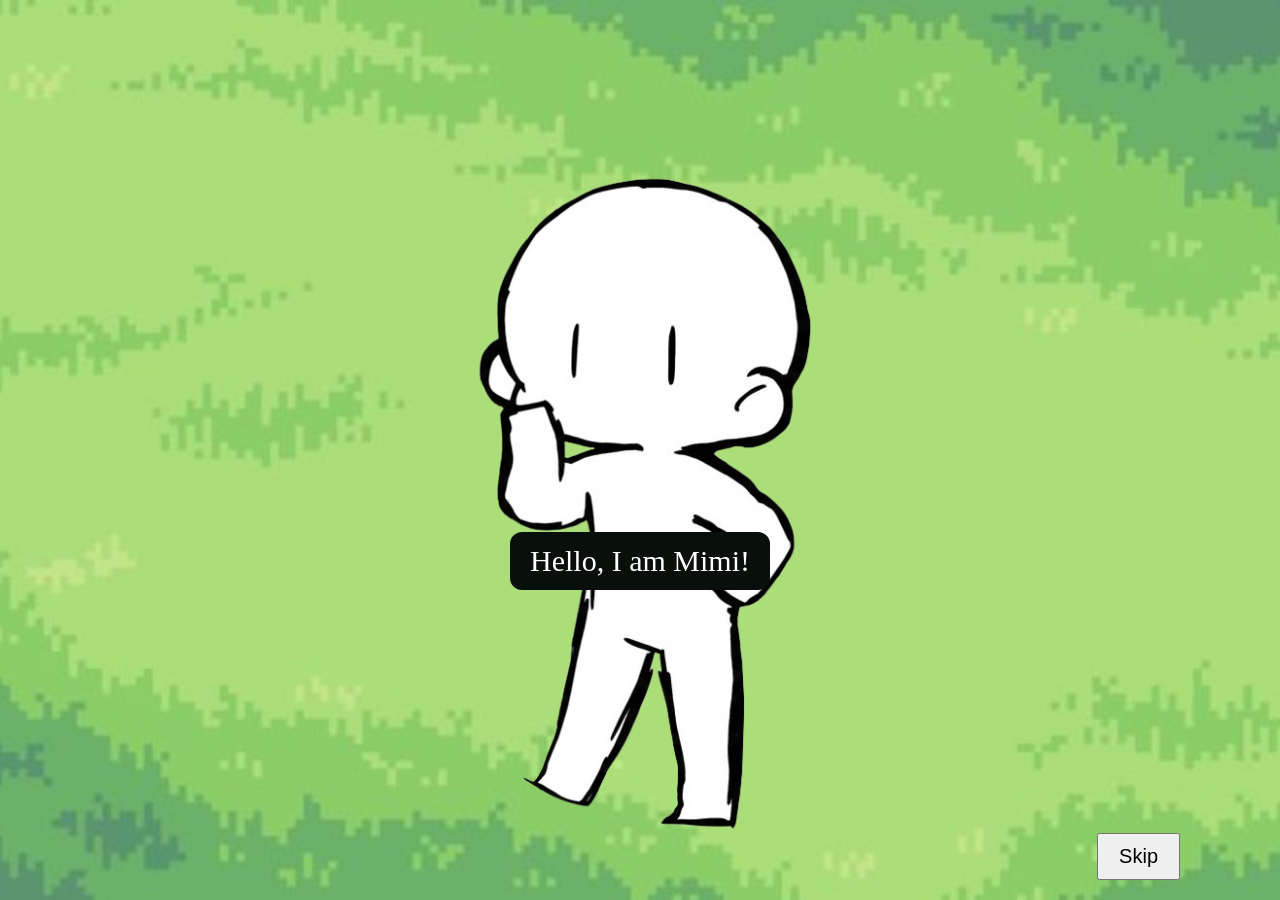
==== intro/index.html @ 48128db2 "renamed intro.html into intex.html" ====
<!DOCTYPE html>
<html lang="en">
<head>
  <meta charset="UTF-8">
  <meta name="viewport" content="width=device-width, initial-scale=1.0">
  <title>Mimi's World</title>
  <link rel="stylesheet" href="intro.css">
</head>

<body>

<audio id="bgMusic" src="../sounds/bg.mp3" loop autoplay></audio>

  <img id="background" src="bg.jpg" alt="Background">

  <img id="character" src="character1.png" alt="Character">

  <p id="dialogue">Hello, I am Mimi!</p>

  <div id="choices">

    <button id="skipBtn">Skip</button>
    <button class="choice-btn yes-btn" id="yesBtn">Yes</button>
    <button class="choice-btn no-btn" id="noBtn">No</button>

    <button id="okayBtn" style="display:none;">Okay</button>
    <button id="okBtn" style="display:none;">Ok</button>

    <button id="skipBtn">Skip</button>

  </div>

  <script src="intro.js"></script>

</body>
</html>
---- intro/intro.css ----
body {
    margin: 0;
    width: 100vw;
    height: 100vh;
    overflow: hidden;
}

#background {
    position: fixed;
    height: 100%;
    width: 100%;
    object-fit: cover;
    left: 0;
    top: 0;
    z-index: 10;
}

#character {
    width: 350px;
    height: auto;
    bottom: 50px;
    left: 50%;
    display: flex;
    align-items: center;
    transform: translateX(-50%);
    position: absolute;
    z-index: 12;
}

#dialogue {
    position: absolute;
    bottom: 280px;
    width: fit-content;       
    max-width: 45%;           
    left: 50%;
    transform: translateX(-50%);
    padding: 12px 20px;
    border-radius: 12px;
    font-size: 30px;
    z-index: 13;         
    text-align: center;
    color: white;
    background: #09100c
}

.dialogue-box {
    color: #eadbdb;
    position: absolute;
    bottom: 350px;
    width: 80%;
    left: 70%;
    transform: translateX(-50%);
    padding: 16px;
    border-radius: 15px; 
    box-shadow: #09100c;
    font-size: 25px;
    z-index: 11;
}


#choices {
    position: absolute;
    bottom: 100px;
    left: 50%;
    z-index: 12;
}

#choices button {
    font-size: 20px;
    padding: 10px 20px;
    margin: 0 10px;
    z-index: 12;
}

#skipBtn {
    position: fixed;
    bottom: 20px;
    right: 90px;
    z-index: 13;
}

.choice-btn {
    border: none;
    border-radius: 8px;
    cursor: pointer;
    font-size: 20px;
    padding: 10px 20px;
    margin: 0, 10px;
    display: none; 
}

.choice-btn:hover,
.choice-btn:focus {
    transform: scale(1.08) translateY(-3px);
    box-shadow: 0 12px 28px rgba(0,0,0,0.18);
    outline: none;
}

.choice-btn:active {
    transform: scale(0.97) translateY(1px);
    filter: brightness(0.95);
}

.yes-btn {
    background: linear-gradient(135deg, #022410 0%, #032a13 100%);
    color: white;
    border-radius: 8px;
}

.no-btn {
    background: linear-gradient(135deg, #23020d 0%, #2e0110 100%);
    color: white;
    border-radius: 8px;
}
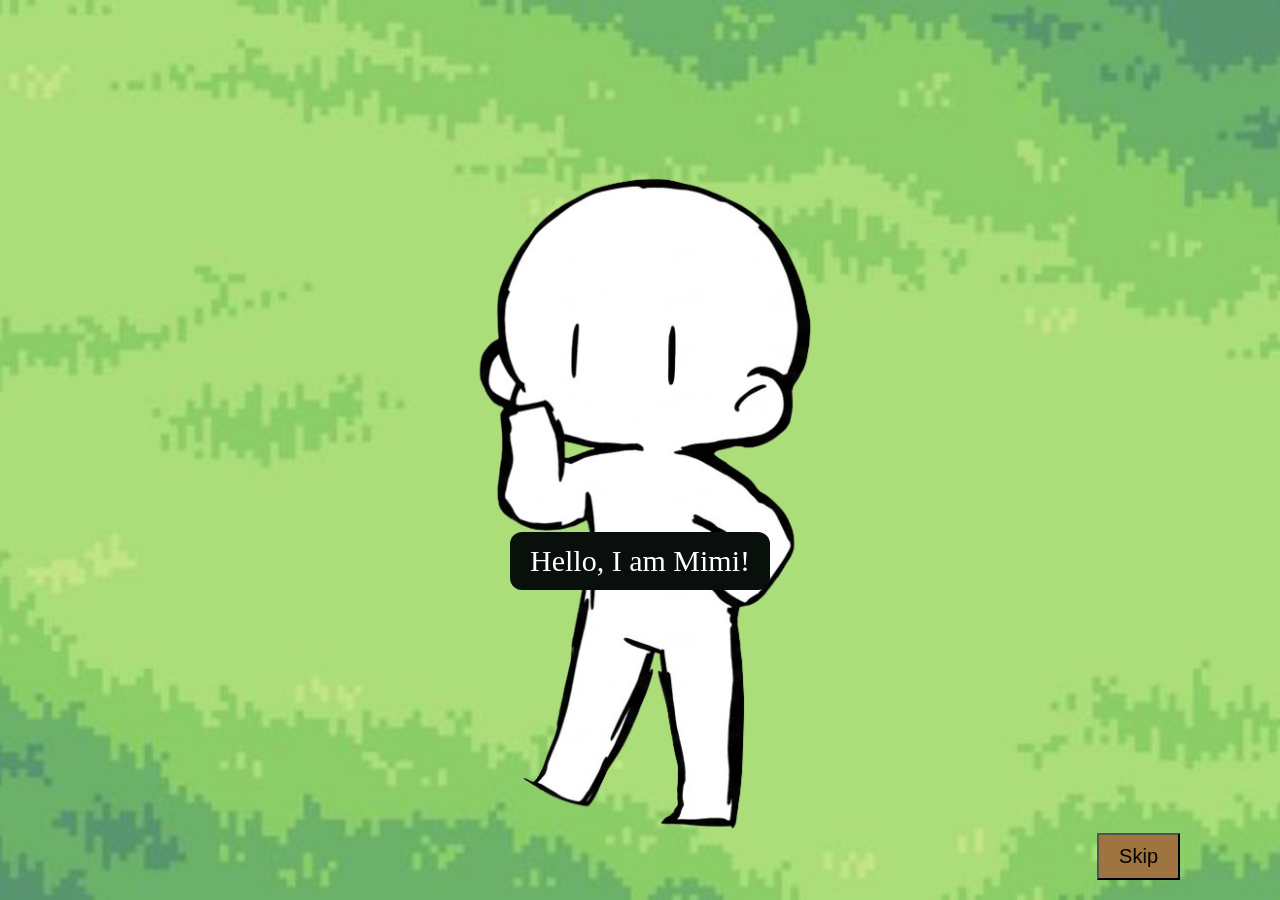
==== commit dabcc863: "enchanged intro" ====
--- a/intro/index.html
+++ b/intro/index.html
@@ -23,9 +23,9 @@
     <button class="choice-btn yes-btn" id="yesBtn">Yes</button>
     <button class="choice-btn no-btn" id="noBtn">No</button>
 
-    <button id="okayBtn" style="display:none;">Okay</button>
-    <button id="okBtn" style="display:none;">Ok</button>
-
+    <button class="choice-btn ok-btn" id="okBtn">ok</button>
+    <button class="choice-btn okay-btn" id="okayBtn">Okay</button>
+    
     <button id="skipBtn">Skip</button>
 
   </div>
--- a/intro/intro.css
+++ b/intro/intro.css
@@ -73,6 +73,7 @@
 }
 
 #skipBtn {
+    background-color: #a07441;
     position: fixed;
     bottom: 20px;
     right: 90px;
@@ -89,7 +90,6 @@
     display: none; 
 }
 
-.choice-btn:hover,
 .choice-btn:focus {
     transform: scale(1.08) translateY(-3px);
     box-shadow: 0 12px 28px rgba(0,0,0,0.18);
@@ -112,4 +112,14 @@
     color: white;
     border-radius: 8px;
 }
+.ok-btn {
+    background: linear-gradient(135deg, #022410 0%, #032a13 100%);
+    color: white;
+    border-radius: 8px;
+}
 
+.okay-btn {
+    background: linear-gradient(135deg, #022410 0%, #032a13 100%);
+    color: white;
+    border-radius: 8px;
+}
